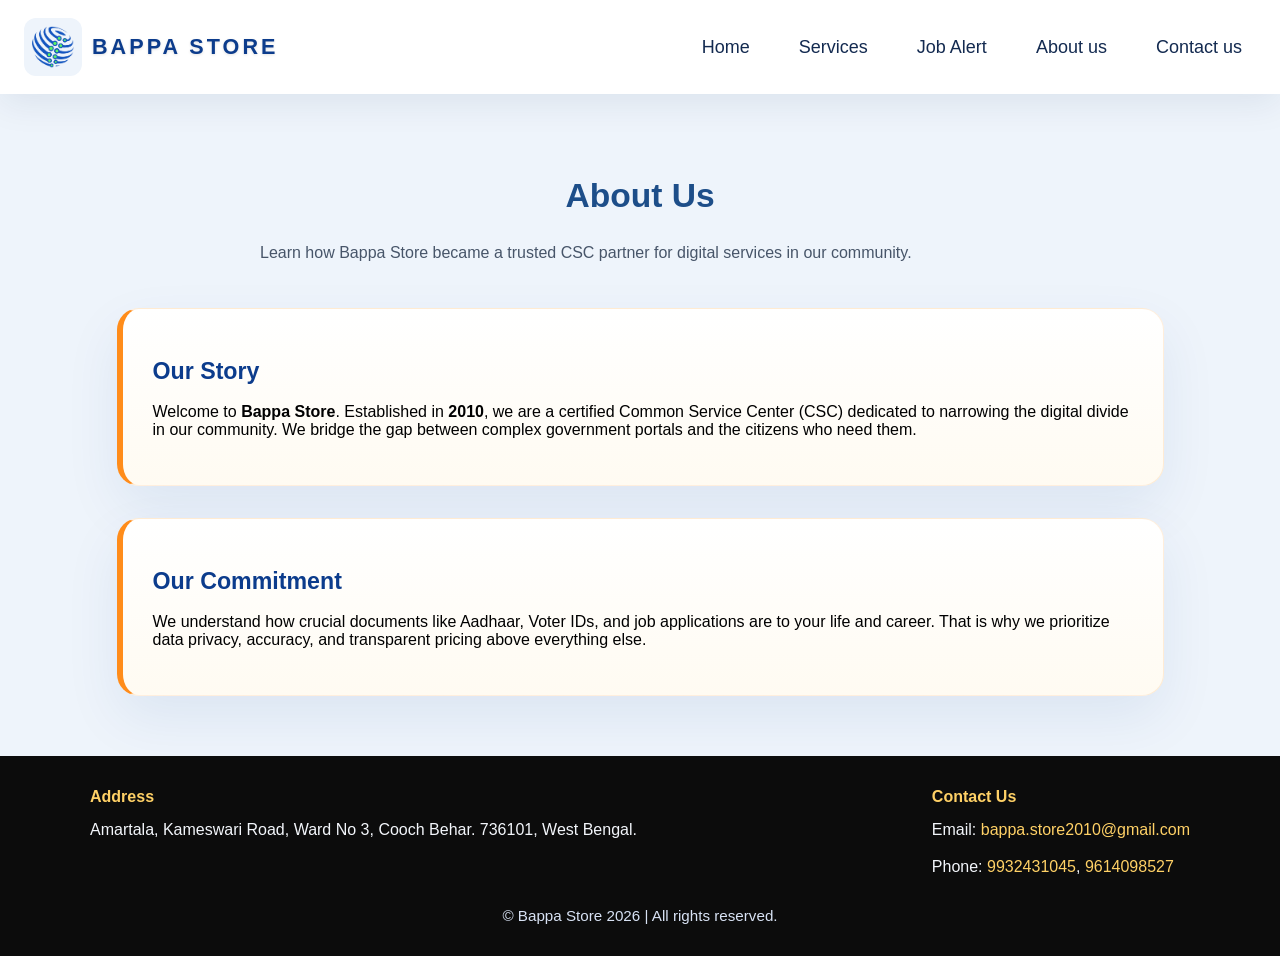
==== about.html @ ebb731d4 "Add files via upload" ====
<!DOCTYPE html>
<html lang="en">
<head>
    <meta charset="UTF-8">
    <meta name="viewport" content="width=device-width, initial-scale=1.0">
    <title>About Us - Bappa Store</title>
    <link rel="stylesheet" href="style.css">
</head>
<body>
    <div class="navbar">
        <div class="logo">
            <img src="logo1.png" alt="Bappa Store logo" class="logo-img">
            <span>BAPPA STORE</span>
        </div>
        <div class="menu">
            <a href="index.html">Home</a>
            <a href="services.html">Services</a>
            <a href="job.html">Job Alert</a>
            <a href="about.html">About us</a>
            <a href="contact.html">Contact us</a>
        </div>
    </div>

    <main class="services-section">
        <div class="section-header">
            <h1>About Us</h1>
            <p>Learn how Bappa Store became a trusted CSC partner for digital services in our community.</p>
        </div>

        <div class="service-card" style="margin: 0 auto; max-width: 980px;">
            <h2>Our Story</h2>
            <p>Welcome to <strong>Bappa Store</strong>. Established in <strong>2010</strong>, we are a certified Common Service Center (CSC) dedicated to narrowing the digital divide in our community. We bridge the gap between complex government portals and the citizens who need them.</p>
        </div>

        <div class="service-card" style="margin: 32px auto 0; max-width: 980px;">
            <h2>Our Commitment</h2>
            <p>We understand how crucial documents like Aadhaar, Voter IDs, and job applications are to your life and career. That is why we prioritize data privacy, accuracy, and transparent pricing above everything else.</p>
        </div>
    </main>

    <footer class="footer">
        <div class="footer-content">
            <div class="footer-item">
                <strong>Address</strong>
                <p>Amartala, Kameswari Road, Ward No 3, Cooch Behar. 736101, West Bengal.</p>
            </div>
            <div class="footer-item">
                <strong>Contact Us</strong>
                <p>Email: <a href="mailto:bappa.store2010@gmail.com">bappa.store2010@gmail.com</a></p>
                <p>Phone: <a href="tel:9932431045">9932431045</a>, <a href="tel:9614098527">9614098527</a></p>
            </div>
        </div>
        <div class="footer-note">© Bappa Store 2026 | All rights reserved.</div>
    </footer>
</body>
</html>
---- style.css ----
:root {
    --wb-blue: #0c3c8c;
    --wb-saffron: #ff8c1a;
    --wb-white: #ffffff;
    --wb-light: #eef4fb;
    --wb-dark: #132a50;
    --wb-muted: #4a5f7f;
}

body {
    background: var(--wb-light);
    font-family: Arial, Helvetica, sans-serif;
    margin: 0;
}

.navbar {
    background: var(--wb-white);
    color: var(--wb-dark);
    padding: 18px 24px;
    display: flex;
    justify-content: space-between;
    align-items: center;
    font-size: large;
    box-shadow: 0 10px 35px rgba(19, 42, 80, 0.08);
    position: sticky;
    top: 0;
    z-index: 10;
}

.ticker-banner {
    background: linear-gradient(90deg, #0c3c8c, #ff8c1a);
    color: white;
    overflow: hidden;
    white-space: nowrap;
    padding: 12px 0;
    position: relative;
}

.ticker-banner p {
    display: inline-block;
    padding-left: 100%;
    animation: ticker-slide 18s linear infinite;
    font-weight: 700;
    letter-spacing: 0.02em;
    margin: 0;
}

@keyframes ticker-slide {
    0% { transform: translateX(0); }
    100% { transform: translateX(-100%); }
}

.menu a {
    color: var(--wb-dark);
    text-decoration: none;
    margin-left: 16px;
    padding: 10px 14px;
    border-radius: 12px;
    transition: background-color 0.2s ease, color 0.2s ease;
}

.menu a:hover {
    color: var(--wb-saffron);
    background: rgba(255, 140, 26, 0.12);
}

.logo {
    display: flex;
    align-items: center;
    gap: 10px;
}

.logo span {
    font-size: 1.35rem;
    font-weight: 800;
    text-transform: uppercase;
    letter-spacing: 0.14em;
    color: var(--wb-blue);
    text-shadow: 0 1px 3px rgba(0, 0, 0, 0.12);
}

.logo-img {
    width: 50px;
    height: auto;
    border-radius: 12px;
    background: var(--wb-light);
    padding: 4px;
}

.hero {
    padding: 80px 20px;
    background: linear-gradient(135deg, rgba(12, 60, 140, 0.95), rgba(255, 140, 26, 0.95));
    color: white;
    text-align: center;
}

.hero-content {
    max-width: 900px;
    margin: 0 auto;
}

.hero h1 {
    font-size: clamp(2.4rem, 4vw, 3.8rem);
    margin: 0 0 20px;
    line-height: 1.05;
}

.hero p {
    font-size: 1.05rem;
    margin: 0 0 32px;
    max-width: 720px;
    margin-left: auto;
    margin-right: auto;
    color: #e6ecf5;
}

.hero-actions {
    display: flex;
    justify-content: center;
    flex-wrap: wrap;
    gap: 16px;
}

.btn {
    display: inline-block;
    padding: 14px 28px;
    border-radius: 999px;
    text-decoration: none;
    font-weight: 700;
    transition: transform 0.2s ease, background-color 0.2s ease, box-shadow 0.2s ease;
}

.btn:hover {
    transform: translateY(-2px);
}

.btn-primary {
    background: #ffd166;
    color: #1d4e89;
}

.btn-secondary {
    background: rgba(255, 255, 255, 0.15);
    color: white;
    border: 1px solid rgba(255, 255, 255, 0.35);
}

.btn-secondary:hover {
    background: rgba(255, 255, 255, 0.22);
}

.why-choose-us {
    padding: 60px 20px;
    max-width: 1200px;
    margin: 0 auto;
}

.section-header h2,
.section-header h1 {
    text-align: center;
    font-size: 2.1rem;
    margin-bottom: 24px;
    color: #1d4e89;
}

.services-section {
    padding: 60px 20px;
    max-width: 1200px;
    margin: 0 auto;
}

.services-section .section-header p {
    max-width: 760px;
    margin: 0 auto 42px;
    color: #475569;
    font-size: 1rem;
    line-height: 1.7;
}

.contact-grid {
    display: grid;
    grid-template-columns: repeat(3, minmax(0, 1fr));
    gap: 24px;
}

.contact-card {
    background: white;
    border-radius: 22px;
    padding: 28px;
    box-shadow: 0 18px 45px rgba(12, 60, 140, 0.08);
    border: 1px solid rgba(12, 60, 140, 0.08);
}

.job-card,
.job-advice-card,
.qualification-card,
.important-note {
    background: white;
    border-radius: 22px;
    padding: 28px;
    box-shadow: 0 18px 45px rgba(12, 60, 140, 0.08);
    border: 1px solid rgba(12, 60, 140, 0.08);
    margin-bottom: 24px;
}

.job-table-wrapper {
    overflow-x: auto;
    margin-top: 18px;
}

.job-table {
    width: 100%;
    border-collapse: collapse;
    min-width: 850px;
}

.job-table th,
.job-table td {
    padding: 16px 14px;
    border-bottom: 1px solid rgba(12, 60, 140, 0.08);
    text-align: left;
    vertical-align: top;
    color: var(--wb-dark);
}

.job-table th {
    background: rgba(12, 60, 140, 0.06);
    color: var(--wb-dark);
    font-weight: 700;
}

.job-table tbody tr:hover {
    background: rgba(12, 60, 140, 0.04);
}

.job-action-btn {
    display: inline-flex;
    align-items: center;
    justify-content: center;
    min-width: 180px;
    padding: 10px 16px;
    border-radius: 999px;
    font-size: 0.95rem;
}

.qualification-section {
    margin-top: 24px;
}

.qualification-grid {
    display: grid;
    grid-template-columns: repeat(3, minmax(0, 1fr));
    gap: 24px;
}

.qualification-card h3 {
    margin-top: 0;
    margin-bottom: 14px;
    color: var(--wb-blue);
}

.qualification-card p {
    color: var(--wb-muted);
    line-height: 1.8;
}

.important-note h2,
.job-advice-card h2 {
    margin-top: 0;
}

.important-note blockquote {
    background: #fff4e5;
    border-left: 6px solid var(--wb-saffron);
    padding: 20px 22px;
    margin: 0;
    color: #2b2b2b;
}

.job-advice-card ol {
    margin: 0;
    padding-left: 20px;
}

.job-advice-card li {
    margin-bottom: 14px;
    color: var(--wb-muted);
    line-height: 1.8;
}

.job-advice-card a {
    color: var(--wb-blue);
}

@media (max-width: 900px) {
    .qualification-grid {
        grid-template-columns: 1fr;
    }
}

@media (max-width: 780px) {
    .job-table th,
    .job-table td {
        padding: 12px 10px;
    }
}

.contact-card h2 {
    font-size: 1.35rem;
    margin-bottom: 18px;
    color: var(--wb-blue);
}

.contact-card p,
.contact-card a {
    color: var(--wb-dark);
    line-height: 1.9;
}

.contact-card a {
    text-decoration: none;
    font-weight: 700;
}

.whatsapp-link {
    display: inline-block;
    margin-top: 10px;
    background: var(--wb-saffron);
    color: var(--wb-white);
    padding: 10px 14px;
    border-radius: 12px;
}

.whatsapp-link:hover {
    opacity: 0.95;
}

.map-wrapper {
    margin-top: 16px;
    overflow: hidden;
    border-radius: 18px;
}

.hours-card p {
    margin-bottom: 14px;
}

.services-grid,
.choices-grid {
    display: grid;
    grid-template-columns: repeat(3, minmax(0, 1fr));
    gap: 24px;
}

.service-card {
    background: linear-gradient(180deg, #ffffff 0%, #fffbf2 100%);
    border: 1px solid rgba(255, 140, 26, 0.14);
    border-left: 6px solid var(--wb-saffron);
    border-radius: 22px;
    padding: 30px;
    box-shadow: 0 22px 55px rgba(12, 60, 140, 0.08);
}

.service-card h2 {
    font-size: 1.45rem;
    margin-bottom: 18px;
    color: var(--wb-blue);
}

.service-card ul {
    list-style: disc inside;
    margin: 0;
    padding: 0;
    color: var(--wb-dark);
    line-height: 1.9;
}

.service-card li {
    margin-bottom: 14px;
}

.service-card li::marker {
    color: var(--wb-saffron);
}

.choices-grid {
    display: grid;
    grid-template-columns: repeat(3, minmax(0, 1fr));
    gap: 24px;
}

.choice-card {
    background: white;
    border-radius: 18px;
    padding: 28px;
    box-shadow: 0 18px 45px rgba(29, 78, 137, 0.08);
}

.choice-card h3 {
    font-size: 1.3rem;
    margin-bottom: 14px;
    color: #1d4e89;
}

.choice-card p {
    color: #4b5563;
    line-height: 1.7;
    margin: 0;
}

@media (max-width: 900px) {
    .choices-grid {
        grid-template-columns: 1fr 1fr;
    }
}

@media (max-width: 640px) {
    .navbar {
        flex-wrap: wrap;
    }

    .menu {
        width: 100%;
        margin-top: 12px;
        display: flex;
        justify-content: center;
        flex-wrap: wrap;
        gap: 12px;
    }

    .menu a {
        margin: 0;
    }

    .choices-grid {
        grid-template-columns: 1fr;
    }
}

.footer {
    background: #0c0c0c;
    color: white;
    padding: 32px 20px;
}

.footer-content {
    display: flex;
    justify-content: space-between;
    gap: 32px;
    max-width: 1100px;
    margin: 0 auto 16px;
    flex-wrap: wrap;
}

.footer-item {
    min-width: 220px;
}

.footer-item strong {
    display: block;
    margin-bottom: 10px;
    font-size: 1rem;
    color: #ffd166;
}

.footer-item p {
    margin: 0 0 10px;
    color: #f3f6fb;
    line-height: 1.7;
}

.footer-item a {
    color: #ffd166;
    text-decoration: none;
}

.footer-note {
    text-align: center;
    font-size: 0.95rem;
    color: #d8e2f4;
}

@media (max-width: 780px) {
    .footer-content {
        flex-direction: column;
        align-items: flex-start;
    }

    .footer-note {
        text-align: left;
    }
}
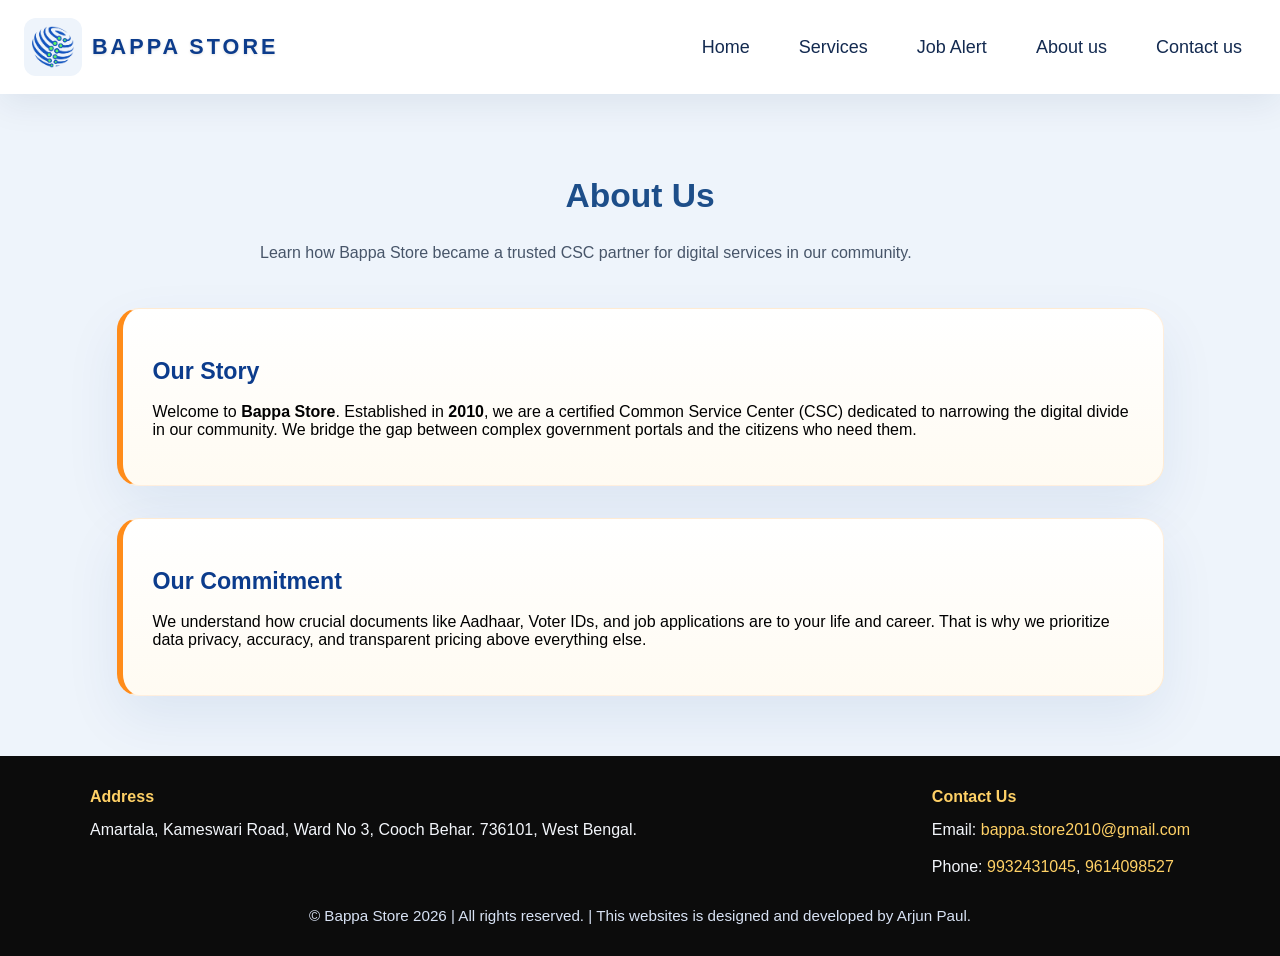
==== commit 589d83c6: "Update about.html" ====
--- a/about.html
+++ b/about.html
@@ -50,7 +50,7 @@
                 <p>Phone: <a href="tel:9932431045">9932431045</a>, <a href="tel:9614098527">9614098527</a></p>
             </div>
         </div>
-        <div class="footer-note">© Bappa Store 2026 | All rights reserved.</div>
+        <div class="footer-note">© Bappa Store 2026 | All rights reserved. | This websites is designed and developed by Arjun Paul.</div>
     </footer>
 </body>
 </html>
--- a/style.css
+++ b/style.css
@@ -189,12 +189,14 @@
     padding: 28px;
     box-shadow: 0 18px 45px rgba(12, 60, 140, 0.08);
     border: 1px solid rgba(12, 60, 140, 0.08);
+    min-width: 0;
 }
 
 .job-card,
 .job-advice-card,
 .qualification-card,
 .important-note {
+    min-width: 0;
     background: white;
     border-radius: 22px;
     padding: 28px;
@@ -359,6 +361,7 @@
     border-radius: 22px;
     padding: 30px;
     box-shadow: 0 22px 55px rgba(12, 60, 140, 0.08);
+    min-width: 0;
 }
 
 .service-card h2 {
@@ -409,14 +412,49 @@
 }
 
 @media (max-width: 900px) {
-    .choices-grid {
-        grid-template-columns: 1fr 1fr;
-    }
-}
-
-@media (max-width: 640px) {
+    .qualification-grid,
+    .services-grid,
+    .choices-grid,
+    .contact-grid {
+        grid-template-columns: 1fr !important;
+    }
+
+    .qualification-grid > *,
+    .services-grid > *,
+    .choices-grid > *,
+    .contact-grid > * {
+        width: 100% !important;
+        max-width: 100% !important;
+    }
+}
+
+@media (max-width: 780px) {
     .navbar {
         flex-wrap: wrap;
+        justify-content: center;
+    }
+
+    .hero {
+        padding: 60px 16px;
+    }
+
+    .hero h1 {
+        font-size: 2.5rem;
+    }
+
+    .hero p {
+        font-size: 1rem;
+        max-width: 100%;
+    }
+
+    .hero-actions {
+        flex-direction: column;
+        align-items: stretch;
+    }
+
+    .hero-actions .btn {
+        width: 100%;
+        text-align: center;
     }
 
     .menu {
@@ -432,7 +470,65 @@
         margin: 0;
     }
 
-    .choices-grid {
+    .contact-grid,
+    .services-grid,
+    .choices-grid,
+    .qualification-grid {
+        grid-template-columns: 1fr;
+    }
+
+    .job-table {
+        min-width: 0;
+        width: 100%;
+    }
+
+    .job-table th,
+    .job-table td {
+        padding: 12px 10px;
+    }
+
+    .job-action-btn {
+        width: 100%;
+        min-width: auto;
+    }
+
+    .contact-card,
+    .job-card,
+    .qualification-card,
+    .important-note,
+    .job-advice-card {
+        padding: 22px;
+    }
+
+    .ticker-banner p {
+        padding-left: 0;
+        animation: none;
+        display: block;
+    }
+}
+
+@media (max-width: 640px) {
+    .navbar {
+        flex-wrap: wrap;
+    }
+
+    .menu {
+        width: 100%;
+        margin-top: 12px;
+        display: flex;
+        justify-content: center;
+        flex-wrap: wrap;
+        gap: 12px;
+    }
+
+    .menu a {
+        margin: 0;
+    }
+
+    .contact-grid,
+    .services-grid,
+    .choices-grid,
+    .qualification-grid {
         grid-template-columns: 1fr;
     }
 }
@@ -489,4 +585,4 @@
     .footer-note {
         text-align: left;
     }
-}+}
